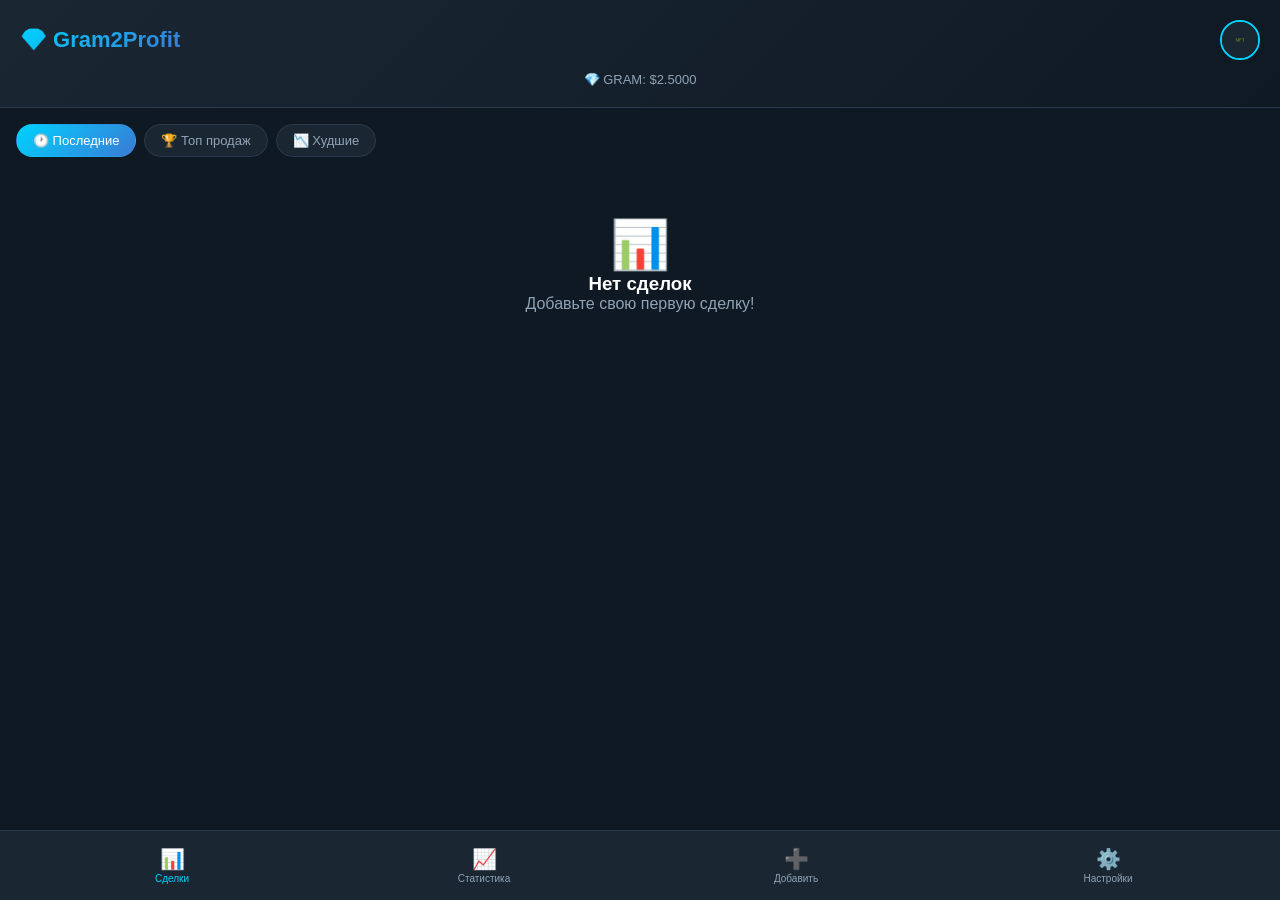
==== index.html @ 6441da8c "Initial commit" ====
<!DOCTYPE html>
<html lang="ru">
<head>
    <meta charset="UTF-8">
    <meta name="viewport" content="width=device-width, initial-scale=1.0, maximum-scale=1.0, user-scalable=no">
    <meta name="theme-color" content="#0f1923">
    <title>Gram2Profit</title>
    <link rel="stylesheet" href="styles/themes.css">
    <script src="https://telegram.org/js/telegram-web-app.js"></script>
</head>
<body class="theme-midnight">
    <div class="app">
        <header class="header">
            <div class="header-top">
                <h1>💎 Gram2Profit</h1>
                <div class="user-profile" id="profileBtn">
                    <img src="assets/placeholder.png" alt="Profile" id="profileAvatar">
                </div>
            </div>
            <div class="gram-price" id="gramPrice">💎 GRAM: Загрузка...</div>
        </header>

        <nav class="nav">
            <button class="nav-btn active" data-tab="deals">
                <span class="nav-icon">📊</span>
                <span class="nav-label">Сделки</span>
            </button>
            <button class="nav-btn" data-tab="stats">
                <span class="nav-icon">📈</span>
                <span class="nav-label">Статистика</span>
            </button>
            <button class="nav-btn" data-tab="add">
                <span class="nav-icon">➕</span>
                <span class="nav-label">Добавить</span>
            </button>
            <button class="nav-btn" data-tab="settings">
                <span class="nav-icon">⚙️</span>
                <span class="nav-label">Настройки</span>
            </button>
        </nav>

        <main class="content">
            <!-- Сделки -->
            <section id="dealsTab" class="tab active">
                <div class="filters">
                    <button class="filter-btn active" data-filter="recent">🕐 Последние</button>
                    <button class="filter-btn" data-filter="top">🏆 Топ продаж</button>
                    <button class="filter-btn" data-filter="worst">📉 Худшие</button>
                </div>
                <div class="nft-grid" id="nftGrid"></div>
                <div class="empty-state" id="emptyDeals">
                    <div style="text-align:center;padding:40px;">
                        <div style="font-size:48px;">📊</div>
                        <h3>Нет сделок</h3>
                        <p style="color:var(--text-secondary)">Добавьте свою первую сделку!</p>
                    </div>
                </div>
            </section>

            <!-- Статистика -->
            <section id="statsTab" class="tab">
                <div class="stats-grid" id="statsGrid">
                    <div class="stat-card">
                        <div class="stat-icon">💰</div>
                        <div class="stat-value" id="statTotal">0 GRAM</div>
                        <div class="stat-label">Общая прибыль</div>
                    </div>
                    <div class="stat-card">
                        <div class="stat-icon">📊</div>
                        <div class="stat-value" id="statDeals">0</div>
                        <div class="stat-label">Сделок</div>
                    </div>
                    <div class="stat-card">
                        <div class="stat-icon">🎯</div>
                        <div class="stat-value" id="statWinRate">0%</div>
                        <div class="stat-label">Win Rate</div>
                    </div>
                    <div class="stat-card">
                        <div class="stat-icon">🚀</div>
                        <div class="stat-value" id="statBest">0 GRAM</div>
                        <div class="stat-label">Лучшая сделка</div>
                    </div>
                </div>
                
                <div class="card" style="margin-top:16px;">
                    <h2>🎯 Цель по прибыли</h2>
                    <div style="text-align:center;margin:16px 0;">
                        <div style="color:var(--text-secondary);font-size:14px;">Текущая прибыль</div>
                        <div style="font-size:32px;font-weight:bold;" id="goalCurrent">0 GRAM</div>
                    </div>
                    <div style="display:flex;gap:8px;margin-bottom:16px;">
                        <input type="number" id="goalInput" placeholder="Цель в GRAM" style="flex:1;">
                        <button class="btn-secondary" id="setGoalBtn" style="width:auto;">🎯 Установить</button>
                    </div>
                    <div class="progress-bar">
                        <div class="progress-fill" id="goalProgress" style="width:0%"></div>
                    </div>
                    <div style="text-align:center;color:var(--text-secondary);" id="goalText">Цель не установлена</div>
                </div>
            </section>

            <!-- Добавление -->
            <section id="addTab" class="tab">
                <div class="card">
                    <h2>Новая сделка</h2>
                    
                    <div class="form-group">
                        <label>Коллекция</label>
                        <input type="text" id="collectionInput" placeholder="Введите название коллекции" list="collectionsList" autocomplete="off">
                        <datalist id="collectionsList"></datalist>
                    </div>

                    <div class="form-group">
                        <label>Ссылка на NFT</label>
                        <input type="url" id="nftLink" placeholder="https://getgems.io/...">
                    </div>

                    <div id="nftPreview" style="display:none;background:var(--bg-secondary);border-radius:12px;padding:12px;margin:12px 0;align-items:center;border:1px solid var(--border-color);">
                        <img id="nftPreviewImage" src="assets/placeholder.png" style="width:60px;height:60px;border-radius:8px;object-fit:cover;margin-right:12px;">
                        <div>
                            <div id="nftPreviewName" style="font-weight:600;">Загрузка...</div>
                            <div id="nftPreviewCollection" style="color:var(--text-secondary);font-size:12px;"></div>
                        </div>
                    </div>

                    <div style="display:grid;grid-template-columns:1fr 1fr;gap:12px;">
                        <div class="form-group">
                            <label>Куплено (GRAM)</label>
                            <input type="number" id="buyAmount" step="0.0001" placeholder="0.00">
                        </div>
                        <div class="form-group">
                            <label>Продано (GRAM)</label>
                            <input type="number" id="sellAmount" step="0.0001" placeholder="0.00">
                        </div>
                    </div>

                    <div class="form-group">
                        <label>Комиссия (GRAM)</label>
                        <input type="number" id="royalty" step="0.01" value="0.3">
                    </div>

                    <div id="profitPreview" style="background:var(--bg-secondary);border-radius:12px;padding:16px;margin:16px 0;border:1px solid var(--border-color);">
                        <div style="font-weight:600;margin-bottom:8px;">Расчёт прибыли</div>
                        <div style="display:flex;justify-content:space-between;margin-bottom:4px;">
                            <span style="color:var(--text-secondary)">Прибыль:</span>
                            <span id="profitGram" style="font-weight:600;">0 GRAM</span>
                        </div>
                        <div style="display:flex;justify-content:space-between;">
                            <span style="color:var(--text-secondary)">В USD:</span>
                            <span id="profitUsd" style="font-weight:600;">$0.00</span>
                        </div>
                    </div>

                    <button class="btn-primary" id="addSaleBtn">💎 Добавить сделку</button>
                </div>
            </section>

            <!-- Настройки -->
            <section id="settingsTab" class="tab">
                <div class="card">
                    <h2>👤 Профиль</h2>
                    <div class="profile-header">
                        <div class="profile-avatar">
                            <img src="assets/placeholder.png" alt="Avatar" id="settingsAvatar">
                        </div>
                        <div class="profile-name" id="settingsName">Пользователь</div>
                        <div class="profile-username" id="settingsUsername">@username</div>
                    </div>
                    
                    <div class="form-group">
                        <label>NFT профиля (ссылка)</label>
                        <input type="url" id="profileNftLink" placeholder="Ссылка на NFT для аватарки">
                        <button class="btn-secondary" id="updateProfileBtn" style="margin-top:8px;">🖼 Обновить аватар</button>
                    </div>
                </div>

                <div class="card">
                    <h2>🎨 Тема оформления</h2>
                    <div class="theme-selector" id="themeSelector">
                        <div class="theme-option active" data-theme="midnight">
                            <div class="theme-preview">
                                <div class="theme-preview-header" style="background:#0f1923;">🌙 Midnight Blue</div>
                            </div>
                        </div>
                        <div class="theme-option" data-theme="emerald">
                            <div class="theme-preview">
                                <div class="theme-preview-header" style="background:#0a1a0f;">🌿 Emerald</div>
                            </div>
                        </div>
                        <div class="theme-option" data-theme="sunset">
                            <div class="theme-preview">
                                <div class="theme-preview-header" style="background:#1a0f0a;">🌅 Sunset</div>
                            </div>
                        </div>
                        <div class="theme-option" data-theme="royal">
                            <div class="theme-preview">
                                <div class="theme-preview-header" style="background:#120a1a;">👑 Royal</div>
                            </div>
                        </div>
                        <div class="theme-option" data-theme="ocean">
                            <div class="theme-preview">
                                <div class="theme-preview-header" style="background:#0a1a2a;">🌊 Ocean</div>
                            </div>
                        </div>
                    </div>
                </div>
            </section>
        </main>
    </div>

    <div class="modal" id="dealModal">
        <div class="modal-content" id="dealModalContent"></div>
    </div>

    <script src="js/themes.js"></script>
    <script src="js/api.js"></script>
    <script src="js/components.js"></script>
    <script src="js/app.js"></script>
</body>
</html>
---- styles/themes.css ----
/* ========== БАЗОВЫЕ СТИЛИ ========== */
* {
    margin: 0;
    padding: 0;
    box-sizing: border-box;
    -webkit-tap-highlight-color: transparent;
}

body {
    font-family: -apple-system, BlinkMacSystemFont, 'Segoe UI', Roboto, sans-serif;
    transition: all 0.3s ease;
    min-height: 100vh;
    overflow-x: hidden;
}

/* ========== ТЕМЫ ========== */

/* Тема 1: Midnight Blue */
.theme-midnight {
    --bg-primary: #0f1923;
    --bg-secondary: #1a2733;
    --bg-card: #1e2d3d;
    --bg-input: #0a0f17;
    --text-primary: #ffffff;
    --text-secondary: #8fa3b5;
    --text-muted: #5c6e80;
    --accent-primary: #00d2ff;
    --accent-secondary: #3a7bd5;
    --accent-gradient: linear-gradient(135deg, #00d2ff, #3a7bd5);
    --profit-positive: #00d2ff;
    --profit-negative: #ff4444;
    --profit-zero: #8fa3b5;
    --border-color: #2a3a4a;
    --shadow: 0 4px 6px rgba(0,0,0,0.3);
    --nav-bg: #1a2733;
    --card-hover: #263545;
}

/* Тема 2: Emerald Forest */
.theme-emerald {
    --bg-primary: #0a1a0f;
    --bg-secondary: #0f2a1a;
    --bg-card: #153520;
    --bg-input: #081a0e;
    --text-primary: #e8f5e9;
    --text-secondary: #81c784;
    --text-muted: #4caf50;
    --accent-primary: #00e676;
    --accent-secondary: #69f0ae;
    --accent-gradient: linear-gradient(135deg, #00e676, #69f0ae);
    --profit-positive: #00e676;
    --profit-negative: #ff5252;
    --profit-zero: #81c784;
    --border-color: #1b5e20;
    --shadow: 0 4px 6px rgba(0,0,0,0.3);
    --nav-bg: #0f2a1a;
    --card-hover: #1a4028;
}

/* Тема 3: Sunset Orange */
.theme-sunset {
    --bg-primary: #1a0f0a;
    --bg-secondary: #2a1a0f;
    --bg-card: #352015;
    --bg-input: #0f0805;
    --text-primary: #fff3e0;
    --text-secondary: #ffab91;
    --text-muted: #ff6e40;
    --accent-primary: #ff6d00;
    --accent-secondary: #ff9100;
    --accent-gradient: linear-gradient(135deg, #ff6d00, #ff9100);
    --profit-positive: #ff6d00;
    --profit-negative: #ff1744;
    --profit-zero: #ffab91;
    --border-color: #bf360c;
    --shadow: 0 4px 6px rgba(0,0,0,0.3);
    --nav-bg: #2a1a0f;
    --card-hover: #40281a;
}

/* Тема 4: Royal Purple */
.theme-royal {
    --bg-primary: #120a1a;
    --bg-secondary: #1a0f2a;
    --bg-card: #251535;
    --bg-input: #0a0510;
    --text-primary: #f3e5f5;
    --text-secondary: #ce93d8;
    --text-muted: #ab47bc;
    --accent-primary: #d500f9;
    --accent-secondary: #e040fb;
    --accent-gradient: linear-gradient(135deg, #d500f9, #e040fb);
    --profit-positive: #d500f9;
    --profit-negative: #ff1744;
    --profit-zero: #ce93d8;
    --border-color: #6a1b9a;
    --shadow: 0 4px 6px rgba(0,0,0,0.3);
    --nav-bg: #1a0f2a;
    --card-hover: #2a1540;
}

/* Тема 5: Ocean Breeze */
.theme-ocean {
    --bg-primary: #0a1a2a;
    --bg-secondary: #0f1f35;
    --bg-card: #152840;
    --bg-input: #081525;
    --text-primary: #e0f0ff;
    --text-secondary: #64b5f6;
    --text-muted: #2196f3;
    --accent-primary: #00b0ff;
    --accent-secondary: #40c4ff;
    --accent-gradient: linear-gradient(135deg, #00b0ff, #40c4ff);
    --profit-positive: #00b0ff;
    --profit-negative: #ff5252;
    --profit-zero: #64b5f6;
    --border-color: #0d47a1;
    --shadow: 0 4px 6px rgba(0,0,0,0.3);
    --nav-bg: #0f1f35;
    --card-hover: #1a3050;
}

/* Применение переменных */
body {
    background: var(--bg-primary);
    color: var(--text-primary);
}

.app {
    max-width: 100%;
    min-height: 100vh;
    padding-bottom: 80px;
}

/* Header */
.header {
    background: linear-gradient(135deg, var(--bg-secondary), var(--bg-primary));
    padding: 20px;
    border-bottom: 1px solid var(--border-color);
    position: sticky;
    top: 0;
    z-index: 10;
}

.header-top {
    display: flex;
    justify-content: space-between;
    align-items: center;
    margin-bottom: 12px;
}

.header h1 {
    font-size: 22px;
    background: var(--accent-gradient);
    -webkit-background-clip: text;
    -webkit-text-fill-color: transparent;
    background-clip: text;
}

.user-profile {
    width: 40px;
    height: 40px;
    border-radius: 50%;
    overflow: hidden;
    border: 2px solid var(--accent-primary);
    cursor: pointer;
}

.user-profile img {
    width: 100%;
    height: 100%;
    object-fit: cover;
}

.gram-price {
    font-size: 13px;
    color: var(--text-secondary);
    text-align: center;
}

/* Навигация */
.nav {
    position: fixed;
    bottom: 0;
    left: 0;
    right: 0;
    display: flex;
    background: var(--nav-bg);
    border-top: 1px solid var(--border-color);
    padding: 8px 16px;
    padding-bottom: max(8px, env(safe-area-inset-bottom));
    z-index: 100;
}

.nav-btn {
    flex: 1;
    display: flex;
    flex-direction: column;
    align-items: center;
    padding: 8px 4px;
    border: none;
    background: transparent;
    color: var(--text-secondary);
    cursor: pointer;
    transition: all 0.3s;
    border-radius: 12px;
}

.nav-btn.active {
    color: var(--accent-primary);
}

.nav-icon {
    font-size: 20px;
    margin-bottom: 2px;
}

.nav-label {
    font-size: 10px;
}

/* Контент */
.content {
    padding: 16px;
}

.tab {
    display: none;
    animation: fadeIn 0.3s ease;
}

.tab.active {
    display: block;
}

@keyframes fadeIn {
    from { opacity: 0; transform: translateY(10px); }
    to { opacity: 1; transform: translateY(0); }
}

/* Карточки */
.card {
    background: var(--bg-card);
    border-radius: 16px;
    padding: 20px;
    margin-bottom: 16px;
    border: 1px solid var(--border-color);
    box-shadow: var(--shadow);
}

.card h2 {
    font-size: 18px;
    margin-bottom: 16px;
    color: var(--text-primary);
}

/* Формы */
.form-group {
    margin-bottom: 16px;
}

.form-group label {
    display: block;
    margin-bottom: 8px;
    color: var(--text-secondary);
    font-size: 13px;
    font-weight: 500;
}

input, textarea, select {
    width: 100%;
    padding: 12px 16px;
    background: var(--bg-input);
    border: 1px solid var(--border-color);
    border-radius: 12px;
    color: var(--text-primary);
    font-size: 16px;
    outline: none;
    transition: all 0.3s;
}

input:focus, textarea:focus, select:focus {
    border-color: var(--accent-primary);
    box-shadow: 0 0 0 3px rgba(0, 210, 255, 0.1);
}

/* Кнопки */
.btn-primary {
    width: 100%;
    padding: 16px;
    background: var(--accent-gradient);
    border: none;
    border-radius: 12px;
    color: white;
    font-size: 16px;
    font-weight: 600;
    cursor: pointer;
    transition: all 0.3s;
    box-shadow: 0 4px 15px rgba(0, 210, 255, 0.3);
}

.btn-primary:active {
    transform: scale(0.98);
}

.btn-secondary {
    width: 100%;
    padding: 14px;
    background: var(--bg-secondary);
    border: 1px solid var(--border-color);
    border-radius: 12px;
    color: var(--text-primary);
    font-size: 14px;
    cursor: pointer;
    transition: all 0.3s;
}

/* NFT Grid */
.nft-grid {
    display: grid;
    grid-template-columns: 1fr 1fr;
    gap: 12px;
}

.nft-card {
    background: var(--bg-card);
    border-radius: 16px;
    overflow: hidden;
    border: 1px solid var(--border-color);
    transition: all 0.3s;
    cursor: pointer;
}

.nft-card:active {
    transform: scale(0.95);
}

.nft-image {
    width: 100%;
    aspect-ratio: 1;
    object-fit: cover;
    background: var(--bg-input);
}

.nft-info {
    padding: 12px;
}

.nft-name {
    font-size: 14px;
    font-weight: 600;
    margin-bottom: 4px;
    white-space: nowrap;
    overflow: hidden;
    text-overflow: ellipsis;
    color: var(--text-primary);
}

.nft-collection {
    font-size: 11px;
    color: var(--text-secondary);
    margin-bottom: 8px;
    white-space: nowrap;
    overflow: hidden;
    text-overflow: ellipsis;
}

.nft-profit {
    padding: 6px 10px;
    border-radius: 8px;
    text-align: center;
    font-size: 13px;
    font-weight: 600;
}

.profit-positive {
    background: rgba(0, 210, 255, 0.15);
    color: var(--profit-positive);
}

.profit-negative {
    background: rgba(255, 68, 68, 0.15);
    color: var(--profit-negative);
}

.profit-zero {
    background: rgba(143, 163, 181, 0.15);
    color: var(--profit-zero);
}

/* Фильтры */
.filters {
    display: flex;
    gap: 8px;
    margin-bottom: 16px;
    overflow-x: auto;
    padding-bottom: 4px;
}

.filter-btn {
    padding: 8px 16px;
    background: var(--bg-secondary);
    border: 1px solid var(--border-color);
    border-radius: 20px;
    color: var(--text-secondary);
    font-size: 13px;
    white-space: nowrap;
    cursor: pointer;
    transition: all 0.3s;
}

.filter-btn.active {
    background: var(--accent-gradient);
    color: white;
    border-color: transparent;
}

/* Настройки темы */
.theme-selector {
    display: grid;
    grid-template-columns: repeat(3, 1fr);
    gap: 12px;
    margin-bottom: 20px;
}

.theme-option {
    aspect-ratio: 1;
    border-radius: 12px;
    cursor: pointer;
    border: 2px solid transparent;
    transition: all 0.3s;
    position: relative;
    overflow: hidden;
}

.theme-option.active {
    border-color: var(--accent-primary);
}

.theme-option.active::after {
    content: '✓';
    position: absolute;
    top: 8px;
    right: 8px;
    background: var(--accent-primary);
    color: white;
    width: 24px;
    height: 24px;
    border-radius: 50%;
    display: flex;
    align-items: center;
    justify-content: center;
    font-size: 14px;
}

.theme-preview {
    width: 100%;
    height: 100%;
}

.theme-preview-header {
    height: 100%;
    display: flex;
    align-items: center;
    justify-content: center;
    font-size: 14px;
    color: white;
    font-weight: 500;
}

/* Профиль */
.profile-header {
    text-align: center;
    margin-bottom: 24px;
}

.profile-avatar {
    width: 80px;
    height: 80px;
    border-radius: 50%;
    margin: 0 auto 12px;
    overflow: hidden;
    border: 3px solid var(--accent-primary);
    background: var(--bg-input);
}

.profile-avatar img {
    width: 100%;
    height: 100%;
    object-fit: cover;
}

.profile-name {
    font-size: 20px;
    font-weight: 600;
    margin-bottom: 4px;
}

.profile-username {
    color: var(--text-secondary);
    font-size: 14px;
}

/* Статистика */
.stats-grid {
    display: grid;
    grid-template-columns: 1fr 1fr;
    gap: 12px;
}

.stat-card {
    background: var(--bg-card);
    border-radius: 16px;
    padding: 16px;
    text-align: center;
    border: 1px solid var(--border-color);
}

.stat-icon {
    font-size: 28px;
    margin-bottom: 8px;
}

.stat-value {
    font-size: 20px;
    font-weight: bold;
    margin-bottom: 4px;
}

.stat-label {
    color: var(--text-secondary);
    font-size: 12px;
}

/* Прогресс бары */
.progress-bar {
    width: 100%;
    height: 8px;
    background: var(--bg-input);
    border-radius: 4px;
    overflow: hidden;
    margin: 12px 0;
}

.progress-fill {
    height: 100%;
    background: var(--accent-gradient);
    border-radius: 4px;
    transition: width 0.5s ease;
}

/* Попап */
.modal {
    display: none;
    position: fixed;
    top: 0;
    left: 0;
    right: 0;
    bottom: 0;
    background: rgba(0,0,0,0.8);
    z-index: 1000;
    align-items: center;
    justify-content: center;
    padding: 20px;
}

.modal.active {
    display: flex;
}

.modal-content {
    background: var(--bg-card);
    border-radius: 20px;
    padding: 24px;
    width: 100%;
    max-width: 400px;
    border: 1px solid var(--border-color);
    animation: slideUp 0.3s ease;
}

@keyframes slideUp {
    from { transform: translateY(50px); opacity: 0; }
    to { transform: translateY(0); opacity: 1; }
}

/* Loading */
.loading {
    text-align: center;
    padding: 40px;
}

.spinner {
    width: 40px;
    height: 40px;
    border: 3px solid var(--border-color);
    border-top: 3px solid var(--accent-primary);
    border-radius: 50%;
    animation: spin 1s linear infinite;
    margin: 0 auto 16px;
}

@keyframes spin {
    to { transform: rotate(360deg); }
}
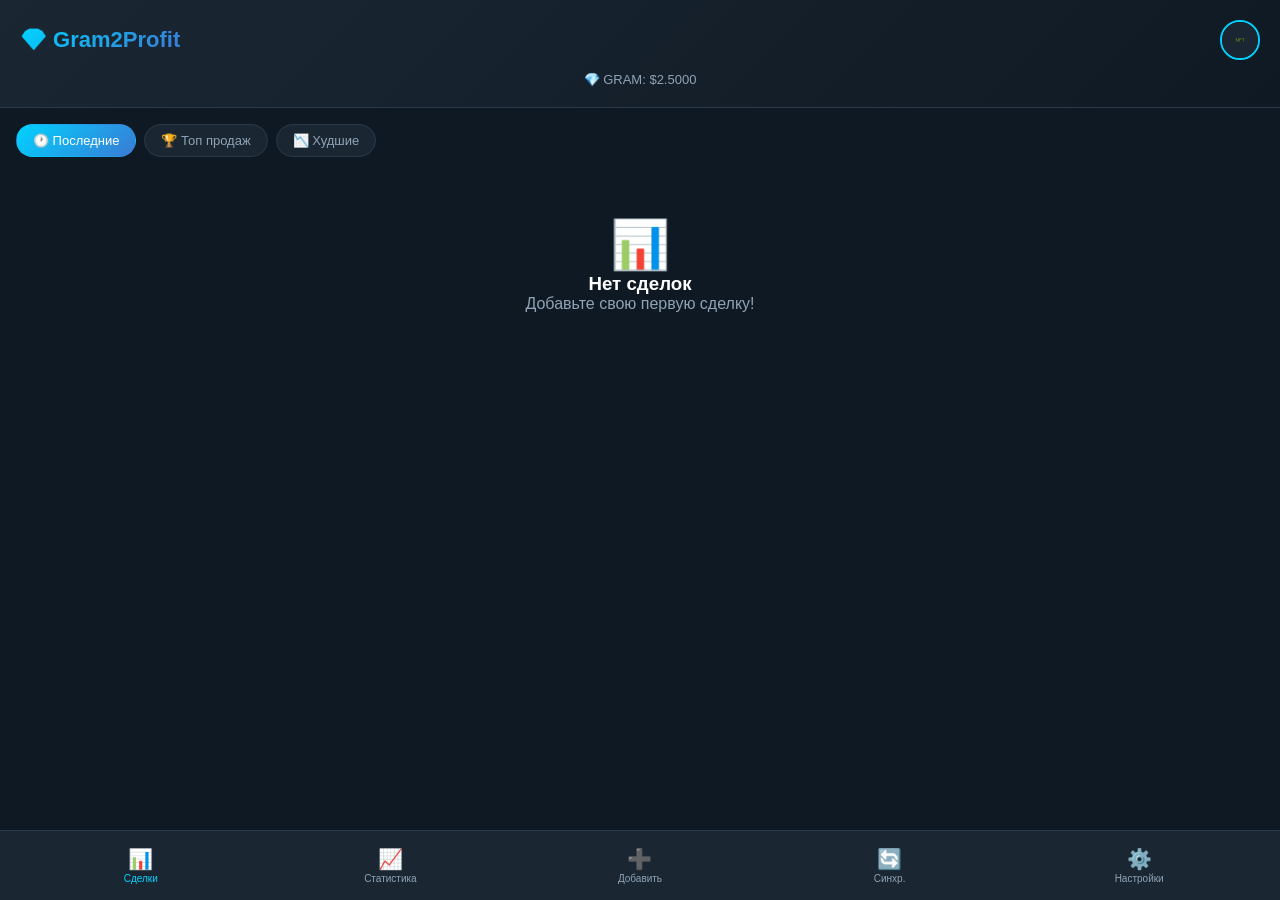
==== commit fe80e72b: "Update index.html" ====
--- a/index.html
+++ b/index.html
@@ -1,3 +1,4 @@
+<!-- index.html -->
 <!DOCTYPE html>
 <html lang="ru">
 <head>
@@ -22,20 +23,19 @@
 
         <nav class="nav">
             <button class="nav-btn active" data-tab="deals">
-                <span class="nav-icon">📊</span>
-                <span class="nav-label">Сделки</span>
+                <span class="nav-icon">📊</span><span class="nav-label">Сделки</span>
             </button>
             <button class="nav-btn" data-tab="stats">
-                <span class="nav-icon">📈</span>
-                <span class="nav-label">Статистика</span>
+                <span class="nav-icon">📈</span><span class="nav-label">Статистика</span>
             </button>
             <button class="nav-btn" data-tab="add">
-                <span class="nav-icon">➕</span>
-                <span class="nav-label">Добавить</span>
+                <span class="nav-icon">➕</span><span class="nav-label">Добавить</span>
+            </button>
+            <button class="nav-btn" data-tab="sync">
+                <span class="nav-icon">🔄</span><span class="nav-label">Синхр.</span>
             </button>
             <button class="nav-btn" data-tab="settings">
-                <span class="nav-icon">⚙️</span>
-                <span class="nav-label">Настройки</span>
+                <span class="nav-icon">⚙️</span><span class="nav-label">Настройки</span>
             </button>
         </nav>
 
@@ -60,28 +60,15 @@
             <!-- Статистика -->
             <section id="statsTab" class="tab">
                 <div class="stats-grid" id="statsGrid">
-                    <div class="stat-card">
-                        <div class="stat-icon">💰</div>
-                        <div class="stat-value" id="statTotal">0 GRAM</div>
-                        <div class="stat-label">Общая прибыль</div>
-                    </div>
-                    <div class="stat-card">
-                        <div class="stat-icon">📊</div>
-                        <div class="stat-value" id="statDeals">0</div>
-                        <div class="stat-label">Сделок</div>
-                    </div>
-                    <div class="stat-card">
-                        <div class="stat-icon">🎯</div>
-                        <div class="stat-value" id="statWinRate">0%</div>
-                        <div class="stat-label">Win Rate</div>
-                    </div>
-                    <div class="stat-card">
-                        <div class="stat-icon">🚀</div>
-                        <div class="stat-value" id="statBest">0 GRAM</div>
-                        <div class="stat-label">Лучшая сделка</div>
-                    </div>
+                    <div class="stat-card"><div class="stat-icon">💰</div><div class="stat-value" id="statTotal">0 GRAM</div><div class="stat-label">Общая прибыль</div></div>
+                    <div class="stat-card"><div class="stat-icon">📊</div><div class="stat-value" id="statDeals">0</div><div class="stat-label">Сделок</div></div>
+                    <div class="stat-card"><div class="stat-icon">🎯</div><div class="stat-value" id="statWinRate">0%</div><div class="stat-label">Win Rate</div></div>
+                    <div class="stat-card"><div class="stat-icon">🚀</div><div class="stat-value" id="statBest">0 GRAM</div><div class="stat-label">Лучшая сделка</div></div>
                 </div>
-                
+                <div class="card" style="margin-top:16px;">
+                    <h2>📈 График прибыли</h2>
+                    <img id="chartImage" style="width:100%;border-radius:12px;" src="" alt="График загружается...">
+                </div>
                 <div class="card" style="margin-top:16px;">
                     <h2>🎯 Цель по прибыли</h2>
                     <div style="text-align:center;margin:16px 0;">
@@ -92,9 +79,7 @@
                         <input type="number" id="goalInput" placeholder="Цель в GRAM" style="flex:1;">
                         <button class="btn-secondary" id="setGoalBtn" style="width:auto;">🎯 Установить</button>
                     </div>
-                    <div class="progress-bar">
-                        <div class="progress-fill" id="goalProgress" style="width:0%"></div>
-                    </div>
+                    <div class="progress-bar"><div class="progress-fill" id="goalProgress" style="width:0%"></div></div>
                     <div style="text-align:center;color:var(--text-secondary);" id="goalText">Цель не установлена</div>
                 </div>
             </section>
@@ -103,55 +88,38 @@
             <section id="addTab" class="tab">
                 <div class="card">
                     <h2>Новая сделка</h2>
-                    
-                    <div class="form-group">
-                        <label>Коллекция</label>
-                        <input type="text" id="collectionInput" placeholder="Введите название коллекции" list="collectionsList" autocomplete="off">
-                        <datalist id="collectionsList"></datalist>
-                    </div>
-
-                    <div class="form-group">
-                        <label>Ссылка на NFT</label>
-                        <input type="url" id="nftLink" placeholder="https://getgems.io/...">
-                    </div>
-
+                    <div class="form-group"><label>Коллекция</label><input type="text" id="collectionInput" placeholder="Введите название коллекции" list="collectionsList" autocomplete="off"><datalist id="collectionsList"></datalist></div>
+                    <div class="form-group"><label>Ссылка на NFT</label><input type="url" id="nftLink" placeholder="https://getgems.io/..."></div>
                     <div id="nftPreview" style="display:none;background:var(--bg-secondary);border-radius:12px;padding:12px;margin:12px 0;align-items:center;border:1px solid var(--border-color);">
                         <img id="nftPreviewImage" src="assets/placeholder.png" style="width:60px;height:60px;border-radius:8px;object-fit:cover;margin-right:12px;">
-                        <div>
-                            <div id="nftPreviewName" style="font-weight:600;">Загрузка...</div>
-                            <div id="nftPreviewCollection" style="color:var(--text-secondary);font-size:12px;"></div>
-                        </div>
+                        <div><div id="nftPreviewName" style="font-weight:600;">Загрузка...</div><div id="nftPreviewCollection" style="color:var(--text-secondary);font-size:12px;"></div></div>
                     </div>
-
                     <div style="display:grid;grid-template-columns:1fr 1fr;gap:12px;">
-                        <div class="form-group">
-                            <label>Куплено (GRAM)</label>
-                            <input type="number" id="buyAmount" step="0.0001" placeholder="0.00">
-                        </div>
-                        <div class="form-group">
-                            <label>Продано (GRAM)</label>
-                            <input type="number" id="sellAmount" step="0.0001" placeholder="0.00">
-                        </div>
+                        <div class="form-group"><label>Куплено (GRAM)</label><input type="number" id="buyAmount" step="0.0001" placeholder="0.00"></div>
+                        <div class="form-group"><label>Продано (GRAM)</label><input type="number" id="sellAmount" step="0.0001" placeholder="0.00"></div>
                     </div>
-
-                    <div class="form-group">
-                        <label>Комиссия (GRAM)</label>
-                        <input type="number" id="royalty" step="0.01" value="0.3">
-                    </div>
-
+                    <div class="form-group"><label>Комиссия (GRAM)</label><input type="number" id="royalty" step="0.01" value="0.3"></div>
                     <div id="profitPreview" style="background:var(--bg-secondary);border-radius:12px;padding:16px;margin:16px 0;border:1px solid var(--border-color);">
                         <div style="font-weight:600;margin-bottom:8px;">Расчёт прибыли</div>
-                        <div style="display:flex;justify-content:space-between;margin-bottom:4px;">
-                            <span style="color:var(--text-secondary)">Прибыль:</span>
-                            <span id="profitGram" style="font-weight:600;">0 GRAM</span>
-                        </div>
-                        <div style="display:flex;justify-content:space-between;">
-                            <span style="color:var(--text-secondary)">В USD:</span>
-                            <span id="profitUsd" style="font-weight:600;">$0.00</span>
-                        </div>
+                        <div style="display:flex;justify-content:space-between;margin-bottom:4px;"><span style="color:var(--text-secondary)">Прибыль:</span><span id="profitGram" style="font-weight:600;">0 GRAM</span></div>
+                        <div style="display:flex;justify-content:space-between;"><span style="color:var(--text-secondary)">В USD:</span><span id="profitUsd" style="font-weight:600;">$0.00</span></div>
                     </div>
+                    <button class="btn-primary" id="addSaleBtn">💎 Добавить сделку</button>
+                </div>
+            </section>
 
-                    <button class="btn-primary" id="addSaleBtn">💎 Добавить сделку</button>
+            <!-- Синхронизация -->
+            <section id="syncTab" class="tab">
+                <div class="card">
+                    <h2>🔄 Синхронизация</h2>
+                    <p style="color:var(--text-secondary);margin-bottom:12px;">Нажмите кнопку, чтобы запросить ваши сделки у бота. Вы получите JSON-файл, скопируйте его содержимое и вставьте ниже.</p>
+                    <button class="btn-primary" id="syncRequestBtn">📥 Запросить данные у бота</button>
+                    <div class="form-group" style="margin-top:16px;">
+                        <label>Импорт JSON</label>
+                        <textarea id="importJson" rows="6" placeholder="Вставьте скопированный JSON сюда..."></textarea>
+                        <button class="btn-secondary" id="importBtn" style="margin-top:8px;">📤 Импортировать сделки</button>
+                    </div>
+                    <div id="importResult" style="margin-top:8px;color:var(--accent-primary);"></div>
                 </div>
             </section>
 
@@ -160,61 +128,33 @@
                 <div class="card">
                     <h2>👤 Профиль</h2>
                     <div class="profile-header">
-                        <div class="profile-avatar">
-                            <img src="assets/placeholder.png" alt="Avatar" id="settingsAvatar">
-                        </div>
+                        <div class="profile-avatar"><img src="assets/placeholder.png" alt="Avatar" id="settingsAvatar"></div>
                         <div class="profile-name" id="settingsName">Пользователь</div>
                         <div class="profile-username" id="settingsUsername">@username</div>
                     </div>
-                    
                     <div class="form-group">
-                        <label>NFT профиля (ссылка)</label>
-                        <input type="url" id="profileNftLink" placeholder="Ссылка на NFT для аватарки">
+                        <label>NFT профиля (ссылка на картинку)</label>
+                        <input type="url" id="profileNftLink" placeholder="https://...">
                         <button class="btn-secondary" id="updateProfileBtn" style="margin-top:8px;">🖼 Обновить аватар</button>
                     </div>
                 </div>
-
                 <div class="card">
                     <h2>🎨 Тема оформления</h2>
                     <div class="theme-selector" id="themeSelector">
-                        <div class="theme-option active" data-theme="midnight">
-                            <div class="theme-preview">
-                                <div class="theme-preview-header" style="background:#0f1923;">🌙 Midnight Blue</div>
-                            </div>
-                        </div>
-                        <div class="theme-option" data-theme="emerald">
-                            <div class="theme-preview">
-                                <div class="theme-preview-header" style="background:#0a1a0f;">🌿 Emerald</div>
-                            </div>
-                        </div>
-                        <div class="theme-option" data-theme="sunset">
-                            <div class="theme-preview">
-                                <div class="theme-preview-header" style="background:#1a0f0a;">🌅 Sunset</div>
-                            </div>
-                        </div>
-                        <div class="theme-option" data-theme="royal">
-                            <div class="theme-preview">
-                                <div class="theme-preview-header" style="background:#120a1a;">👑 Royal</div>
-                            </div>
-                        </div>
-                        <div class="theme-option" data-theme="ocean">
-                            <div class="theme-preview">
-                                <div class="theme-preview-header" style="background:#0a1a2a;">🌊 Ocean</div>
-                            </div>
-                        </div>
+                        <div class="theme-option active" data-theme="midnight"><div class="theme-preview"><div class="theme-preview-header" style="background:#0f1923;">🌙 Midnight Blue</div></div></div>
+                        <div class="theme-option" data-theme="emerald"><div class="theme-preview"><div class="theme-preview-header" style="background:#0a1a0f;">🌿 Emerald</div></div></div>
+                        <div class="theme-option" data-theme="sunset"><div class="theme-preview"><div class="theme-preview-header" style="background:#1a0f0a;">🌅 Sunset</div></div></div>
+                        <div class="theme-option" data-theme="royal"><div class="theme-preview"><div class="theme-preview-header" style="background:#120a1a;">👑 Royal</div></div></div>
+                        <div class="theme-option" data-theme="ocean"><div class="theme-preview"><div class="theme-preview-header" style="background:#0a1a2a;">🌊 Ocean</div></div></div>
                     </div>
                 </div>
             </section>
         </main>
     </div>
-
-    <div class="modal" id="dealModal">
-        <div class="modal-content" id="dealModalContent"></div>
-    </div>
-
+    <div class="modal" id="dealModal"><div class="modal-content" id="dealModalContent"></div></div>
     <script src="js/themes.js"></script>
     <script src="js/api.js"></script>
     <script src="js/components.js"></script>
     <script src="js/app.js"></script>
 </body>
-</html>+</html>
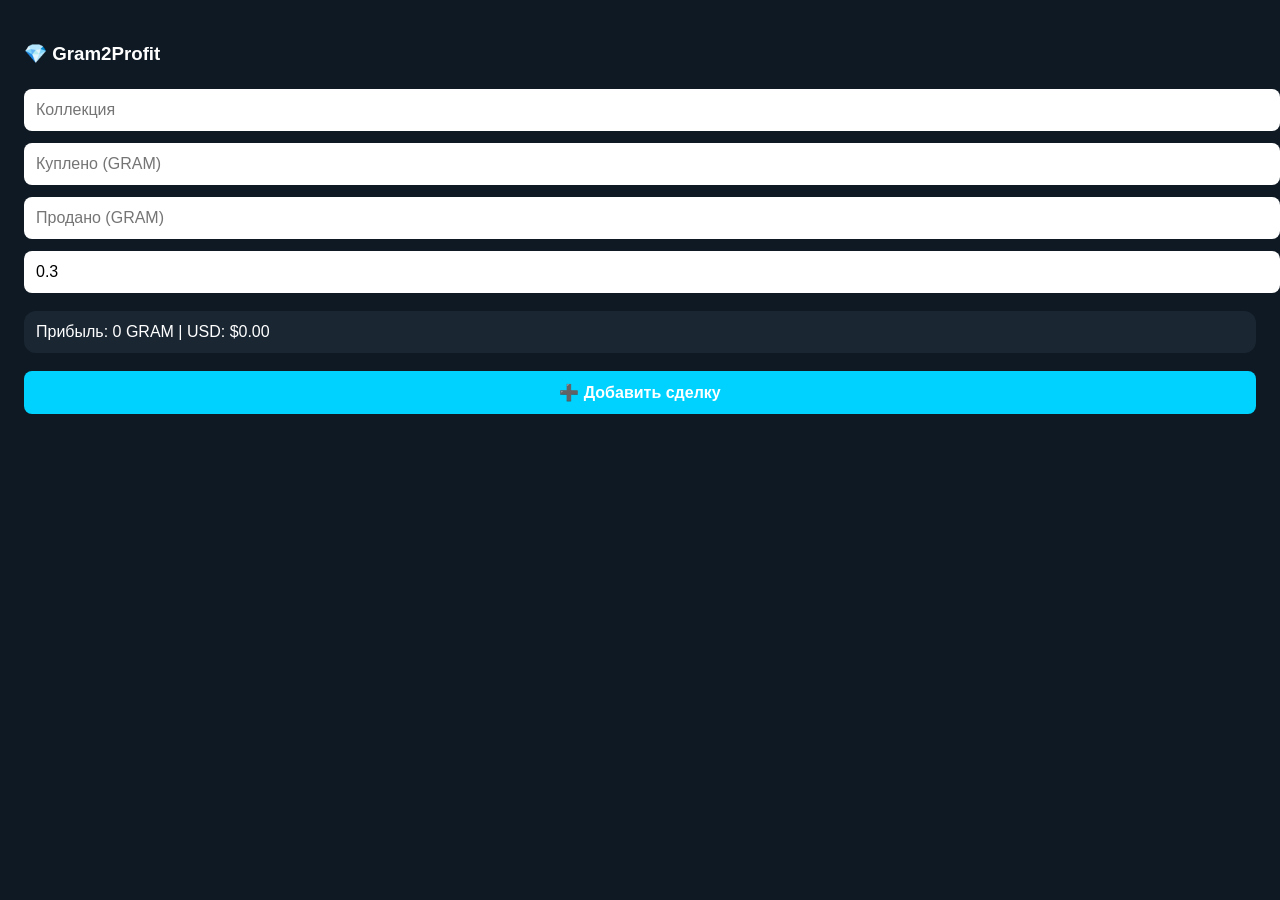
==== commit 237b56c3: "Refactor index.html with inline styles and JS functionality This update simplifies the HTML structur" ====
--- a/index.html
+++ b/index.html
@@ -1,160 +1,75 @@
-<!-- index.html -->
 <!DOCTYPE html>
 <html lang="ru">
 <head>
     <meta charset="UTF-8">
     <meta name="viewport" content="width=device-width, initial-scale=1.0, maximum-scale=1.0, user-scalable=no">
-    <meta name="theme-color" content="#0f1923">
     <title>Gram2Profit</title>
-    <link rel="stylesheet" href="styles/themes.css">
+    <style>
+        body { background: #0f1923; color: white; font-family: sans-serif; padding: 16px; }
+        input, button { width: 100%; padding: 12px; margin: 6px 0; border-radius: 8px; border: none; font-size: 16px; }
+        button { background: #00d2ff; color: white; font-weight: bold; cursor: pointer; }
+        .preview { background: #1a2733; padding: 12px; border-radius: 12px; margin: 12px 0; }
+    </style>
+</head>
+<body>
+    <h3>💎 Gram2Profit</h3>
+    <input type="text" id="collectionInput" placeholder="Коллекция">
+    <input type="number" id="buyAmount" placeholder="Куплено (GRAM)" step="0.0001">
+    <input type="number" id="sellAmount" placeholder="Продано (GRAM)" step="0.0001">
+    <input type="number" id="royalty" placeholder="Комиссия (GRAM)" value="0.3" step="0.01">
+    <div class="preview">
+        Прибыль: <span id="profitGram">0 GRAM</span> | USD: <span id="profitUsd">$0.00</span>
+    </div>
+    <button id="addSaleBtn">➕ Добавить сделку</button>
+
     <script src="https://telegram.org/js/telegram-web-app.js"></script>
-</head>
-<body class="theme-midnight">
-    <div class="app">
-        <header class="header">
-            <div class="header-top">
-                <h1>💎 Gram2Profit</h1>
-                <div class="user-profile" id="profileBtn">
-                    <img src="assets/placeholder.png" alt="Profile" id="profileAvatar">
-                </div>
-            </div>
-            <div class="gram-price" id="gramPrice">💎 GRAM: Загрузка...</div>
-        </header>
+    <script>
+        const tg = window.Telegram.WebApp;
+        tg.ready();
+        tg.expand();
 
-        <nav class="nav">
-            <button class="nav-btn active" data-tab="deals">
-                <span class="nav-icon">📊</span><span class="nav-label">Сделки</span>
-            </button>
-            <button class="nav-btn" data-tab="stats">
-                <span class="nav-icon">📈</span><span class="nav-label">Статистика</span>
-            </button>
-            <button class="nav-btn" data-tab="add">
-                <span class="nav-icon">➕</span><span class="nav-label">Добавить</span>
-            </button>
-            <button class="nav-btn" data-tab="sync">
-                <span class="nav-icon">🔄</span><span class="nav-label">Синхр.</span>
-            </button>
-            <button class="nav-btn" data-tab="settings">
-                <span class="nav-icon">⚙️</span><span class="nav-label">Настройки</span>
-            </button>
-        </nav>
+        let gramPrice = 2.5;
+        fetch('https://api.coingecko.com/api/v3/simple/price?ids=the-open-network&vs_currencies=usd')
+            .then(r => r.json())
+            .then(d => { gramPrice = d['the-open-network'].usd; });
 
-        <main class="content">
-            <!-- Сделки -->
-            <section id="dealsTab" class="tab active">
-                <div class="filters">
-                    <button class="filter-btn active" data-filter="recent">🕐 Последние</button>
-                    <button class="filter-btn" data-filter="top">🏆 Топ продаж</button>
-                    <button class="filter-btn" data-filter="worst">📉 Худшие</button>
-                </div>
-                <div class="nft-grid" id="nftGrid"></div>
-                <div class="empty-state" id="emptyDeals">
-                    <div style="text-align:center;padding:40px;">
-                        <div style="font-size:48px;">📊</div>
-                        <h3>Нет сделок</h3>
-                        <p style="color:var(--text-secondary)">Добавьте свою первую сделку!</p>
-                    </div>
-                </div>
-            </section>
+        function calculate() {
+            const buy = parseFloat(document.getElementById('buyAmount').value) || 0;
+            const sell = parseFloat(document.getElementById('sellAmount').value) || 0;
+            const royalty = parseFloat(document.getElementById('royalty').value) || 0;
+            const profit = sell - buy - royalty;
+            document.getElementById('profitGram').textContent = (profit >= 0 ? '+' : '') + profit.toFixed(4) + ' GRAM';
+            document.getElementById('profitUsd').textContent = '$' + (profit * gramPrice).toFixed(2);
+        }
 
-            <!-- Статистика -->
-            <section id="statsTab" class="tab">
-                <div class="stats-grid" id="statsGrid">
-                    <div class="stat-card"><div class="stat-icon">💰</div><div class="stat-value" id="statTotal">0 GRAM</div><div class="stat-label">Общая прибыль</div></div>
-                    <div class="stat-card"><div class="stat-icon">📊</div><div class="stat-value" id="statDeals">0</div><div class="stat-label">Сделок</div></div>
-                    <div class="stat-card"><div class="stat-icon">🎯</div><div class="stat-value" id="statWinRate">0%</div><div class="stat-label">Win Rate</div></div>
-                    <div class="stat-card"><div class="stat-icon">🚀</div><div class="stat-value" id="statBest">0 GRAM</div><div class="stat-label">Лучшая сделка</div></div>
-                </div>
-                <div class="card" style="margin-top:16px;">
-                    <h2>📈 График прибыли</h2>
-                    <img id="chartImage" style="width:100%;border-radius:12px;" src="" alt="График загружается...">
-                </div>
-                <div class="card" style="margin-top:16px;">
-                    <h2>🎯 Цель по прибыли</h2>
-                    <div style="text-align:center;margin:16px 0;">
-                        <div style="color:var(--text-secondary);font-size:14px;">Текущая прибыль</div>
-                        <div style="font-size:32px;font-weight:bold;" id="goalCurrent">0 GRAM</div>
-                    </div>
-                    <div style="display:flex;gap:8px;margin-bottom:16px;">
-                        <input type="number" id="goalInput" placeholder="Цель в GRAM" style="flex:1;">
-                        <button class="btn-secondary" id="setGoalBtn" style="width:auto;">🎯 Установить</button>
-                    </div>
-                    <div class="progress-bar"><div class="progress-fill" id="goalProgress" style="width:0%"></div></div>
-                    <div style="text-align:center;color:var(--text-secondary);" id="goalText">Цель не установлена</div>
-                </div>
-            </section>
+        ['buyAmount','sellAmount','royalty'].forEach(id => {
+            document.getElementById(id).addEventListener('input', calculate);
+        });
 
-            <!-- Добавление -->
-            <section id="addTab" class="tab">
-                <div class="card">
-                    <h2>Новая сделка</h2>
-                    <div class="form-group"><label>Коллекция</label><input type="text" id="collectionInput" placeholder="Введите название коллекции" list="collectionsList" autocomplete="off"><datalist id="collectionsList"></datalist></div>
-                    <div class="form-group"><label>Ссылка на NFT</label><input type="url" id="nftLink" placeholder="https://getgems.io/..."></div>
-                    <div id="nftPreview" style="display:none;background:var(--bg-secondary);border-radius:12px;padding:12px;margin:12px 0;align-items:center;border:1px solid var(--border-color);">
-                        <img id="nftPreviewImage" src="assets/placeholder.png" style="width:60px;height:60px;border-radius:8px;object-fit:cover;margin-right:12px;">
-                        <div><div id="nftPreviewName" style="font-weight:600;">Загрузка...</div><div id="nftPreviewCollection" style="color:var(--text-secondary);font-size:12px;"></div></div>
-                    </div>
-                    <div style="display:grid;grid-template-columns:1fr 1fr;gap:12px;">
-                        <div class="form-group"><label>Куплено (GRAM)</label><input type="number" id="buyAmount" step="0.0001" placeholder="0.00"></div>
-                        <div class="form-group"><label>Продано (GRAM)</label><input type="number" id="sellAmount" step="0.0001" placeholder="0.00"></div>
-                    </div>
-                    <div class="form-group"><label>Комиссия (GRAM)</label><input type="number" id="royalty" step="0.01" value="0.3"></div>
-                    <div id="profitPreview" style="background:var(--bg-secondary);border-radius:12px;padding:16px;margin:16px 0;border:1px solid var(--border-color);">
-                        <div style="font-weight:600;margin-bottom:8px;">Расчёт прибыли</div>
-                        <div style="display:flex;justify-content:space-between;margin-bottom:4px;"><span style="color:var(--text-secondary)">Прибыль:</span><span id="profitGram" style="font-weight:600;">0 GRAM</span></div>
-                        <div style="display:flex;justify-content:space-between;"><span style="color:var(--text-secondary)">В USD:</span><span id="profitUsd" style="font-weight:600;">$0.00</span></div>
-                    </div>
-                    <button class="btn-primary" id="addSaleBtn">💎 Добавить сделку</button>
-                </div>
-            </section>
-
-            <!-- Синхронизация -->
-            <section id="syncTab" class="tab">
-                <div class="card">
-                    <h2>🔄 Синхронизация</h2>
-                    <p style="color:var(--text-secondary);margin-bottom:12px;">Нажмите кнопку, чтобы запросить ваши сделки у бота. Вы получите JSON-файл, скопируйте его содержимое и вставьте ниже.</p>
-                    <button class="btn-primary" id="syncRequestBtn">📥 Запросить данные у бота</button>
-                    <div class="form-group" style="margin-top:16px;">
-                        <label>Импорт JSON</label>
-                        <textarea id="importJson" rows="6" placeholder="Вставьте скопированный JSON сюда..."></textarea>
-                        <button class="btn-secondary" id="importBtn" style="margin-top:8px;">📤 Импортировать сделки</button>
-                    </div>
-                    <div id="importResult" style="margin-top:8px;color:var(--accent-primary);"></div>
-                </div>
-            </section>
-
-            <!-- Настройки -->
-            <section id="settingsTab" class="tab">
-                <div class="card">
-                    <h2>👤 Профиль</h2>
-                    <div class="profile-header">
-                        <div class="profile-avatar"><img src="assets/placeholder.png" alt="Avatar" id="settingsAvatar"></div>
-                        <div class="profile-name" id="settingsName">Пользователь</div>
-                        <div class="profile-username" id="settingsUsername">@username</div>
-                    </div>
-                    <div class="form-group">
-                        <label>NFT профиля (ссылка на картинку)</label>
-                        <input type="url" id="profileNftLink" placeholder="https://...">
-                        <button class="btn-secondary" id="updateProfileBtn" style="margin-top:8px;">🖼 Обновить аватар</button>
-                    </div>
-                </div>
-                <div class="card">
-                    <h2>🎨 Тема оформления</h2>
-                    <div class="theme-selector" id="themeSelector">
-                        <div class="theme-option active" data-theme="midnight"><div class="theme-preview"><div class="theme-preview-header" style="background:#0f1923;">🌙 Midnight Blue</div></div></div>
-                        <div class="theme-option" data-theme="emerald"><div class="theme-preview"><div class="theme-preview-header" style="background:#0a1a0f;">🌿 Emerald</div></div></div>
-                        <div class="theme-option" data-theme="sunset"><div class="theme-preview"><div class="theme-preview-header" style="background:#1a0f0a;">🌅 Sunset</div></div></div>
-                        <div class="theme-option" data-theme="royal"><div class="theme-preview"><div class="theme-preview-header" style="background:#120a1a;">👑 Royal</div></div></div>
-                        <div class="theme-option" data-theme="ocean"><div class="theme-preview"><div class="theme-preview-header" style="background:#0a1a2a;">🌊 Ocean</div></div></div>
-                    </div>
-                </div>
-            </section>
-        </main>
-    </div>
-    <div class="modal" id="dealModal"><div class="modal-content" id="dealModalContent"></div></div>
-    <script src="js/themes.js"></script>
-    <script src="js/api.js"></script>
-    <script src="js/components.js"></script>
-    <script src="js/app.js"></script>
+        document.getElementById('addSaleBtn').addEventListener('click', () => {
+            const coll = document.getElementById('collectionInput').value.trim();
+            const buy = document.getElementById('buyAmount').value;
+            const sell = document.getElementById('sellAmount').value;
+            if (!coll || !buy || !sell) {
+                tg.showAlert('Заполните все поля');
+                return;
+            }
+            const data = {
+                action: 'add_sale',
+                category: coll,
+                buy_amount: buy,
+                sell_amount: sell,
+                royalty: document.getElementById('royalty').value || 0.3,
+                profit_gram: (parseFloat(sell) - parseFloat(buy) - parseFloat(document.getElementById('royalty').value || 0)).toFixed(4)
+            };
+            tg.sendData(JSON.stringify(data));
+            tg.showAlert('✅ Сделка отправлена боту!');
+            document.getElementById('collectionInput').value = '';
+            document.getElementById('buyAmount').value = '';
+            document.getElementById('sellAmount').value = '';
+            document.getElementById('profitGram').textContent = '0 GRAM';
+            document.getElementById('profitUsd').textContent = '$0.00';
+        });
+    </script>
 </body>
 </html>
